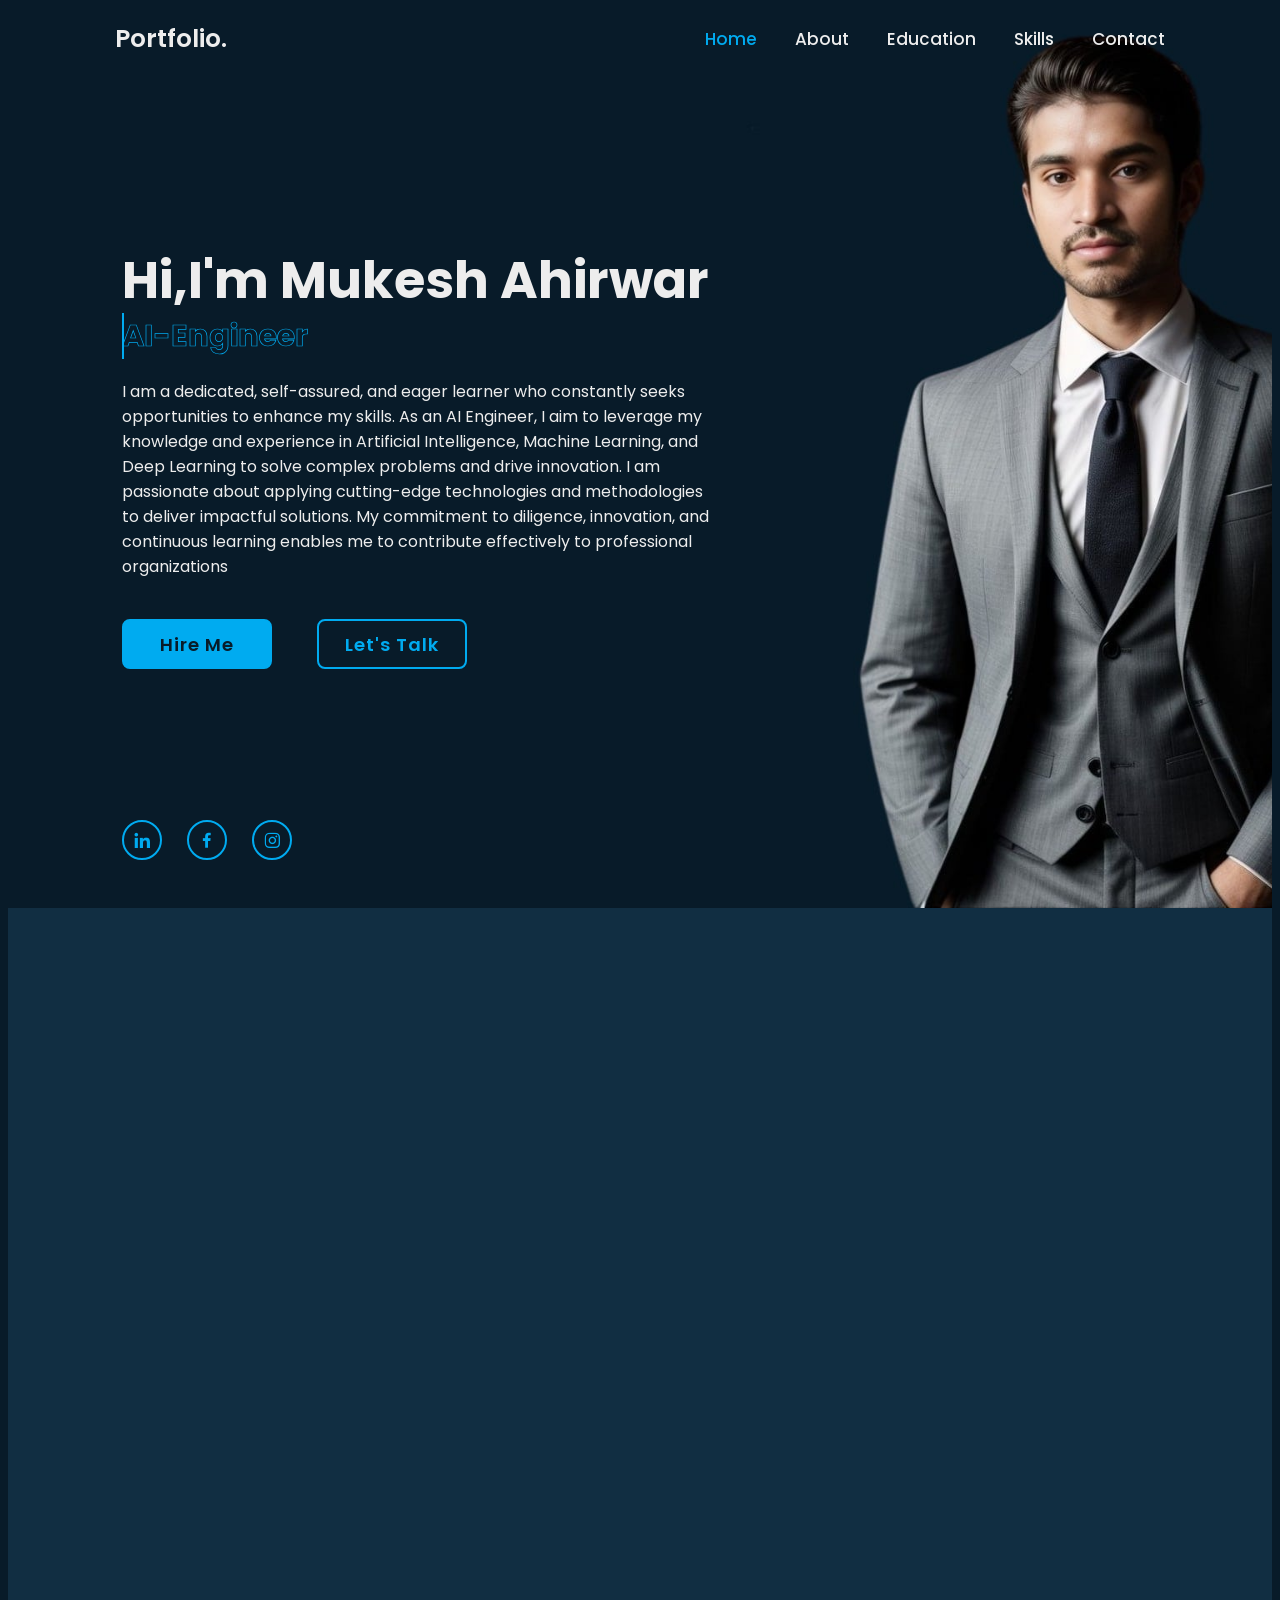
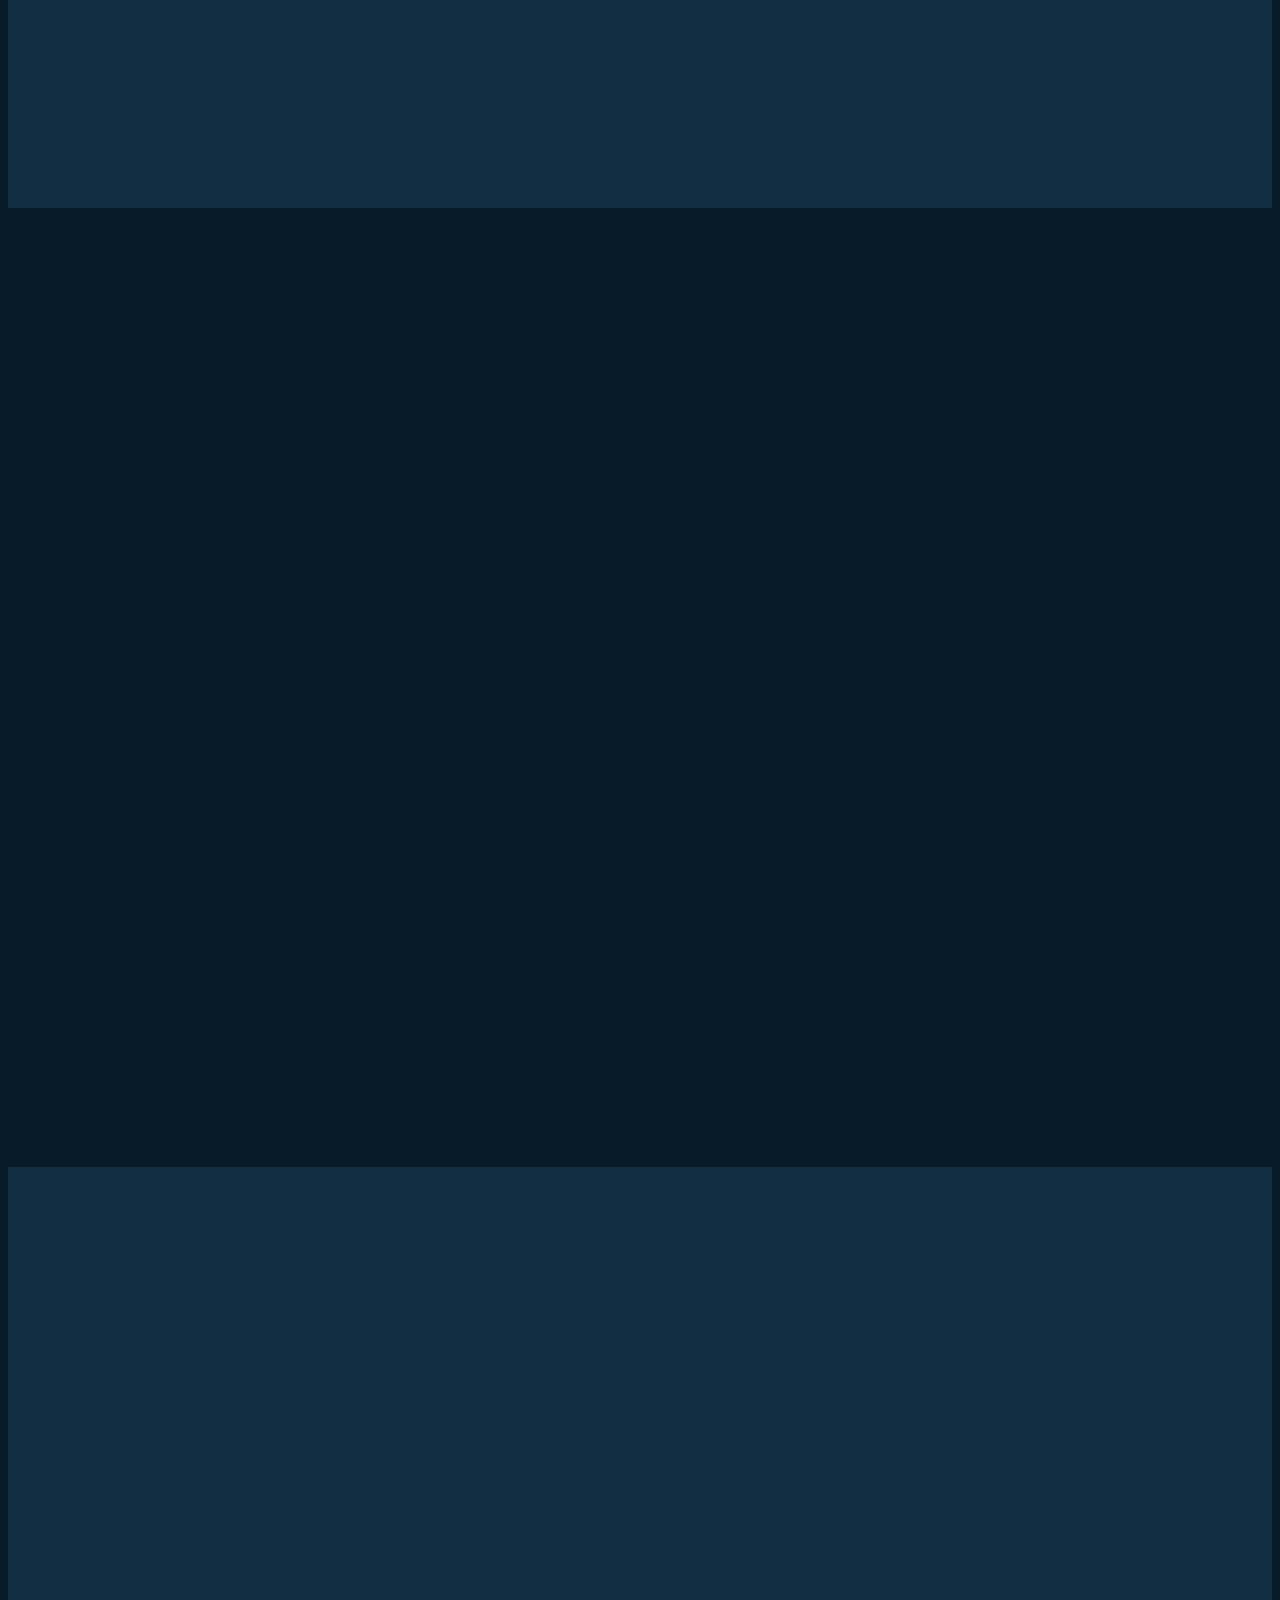
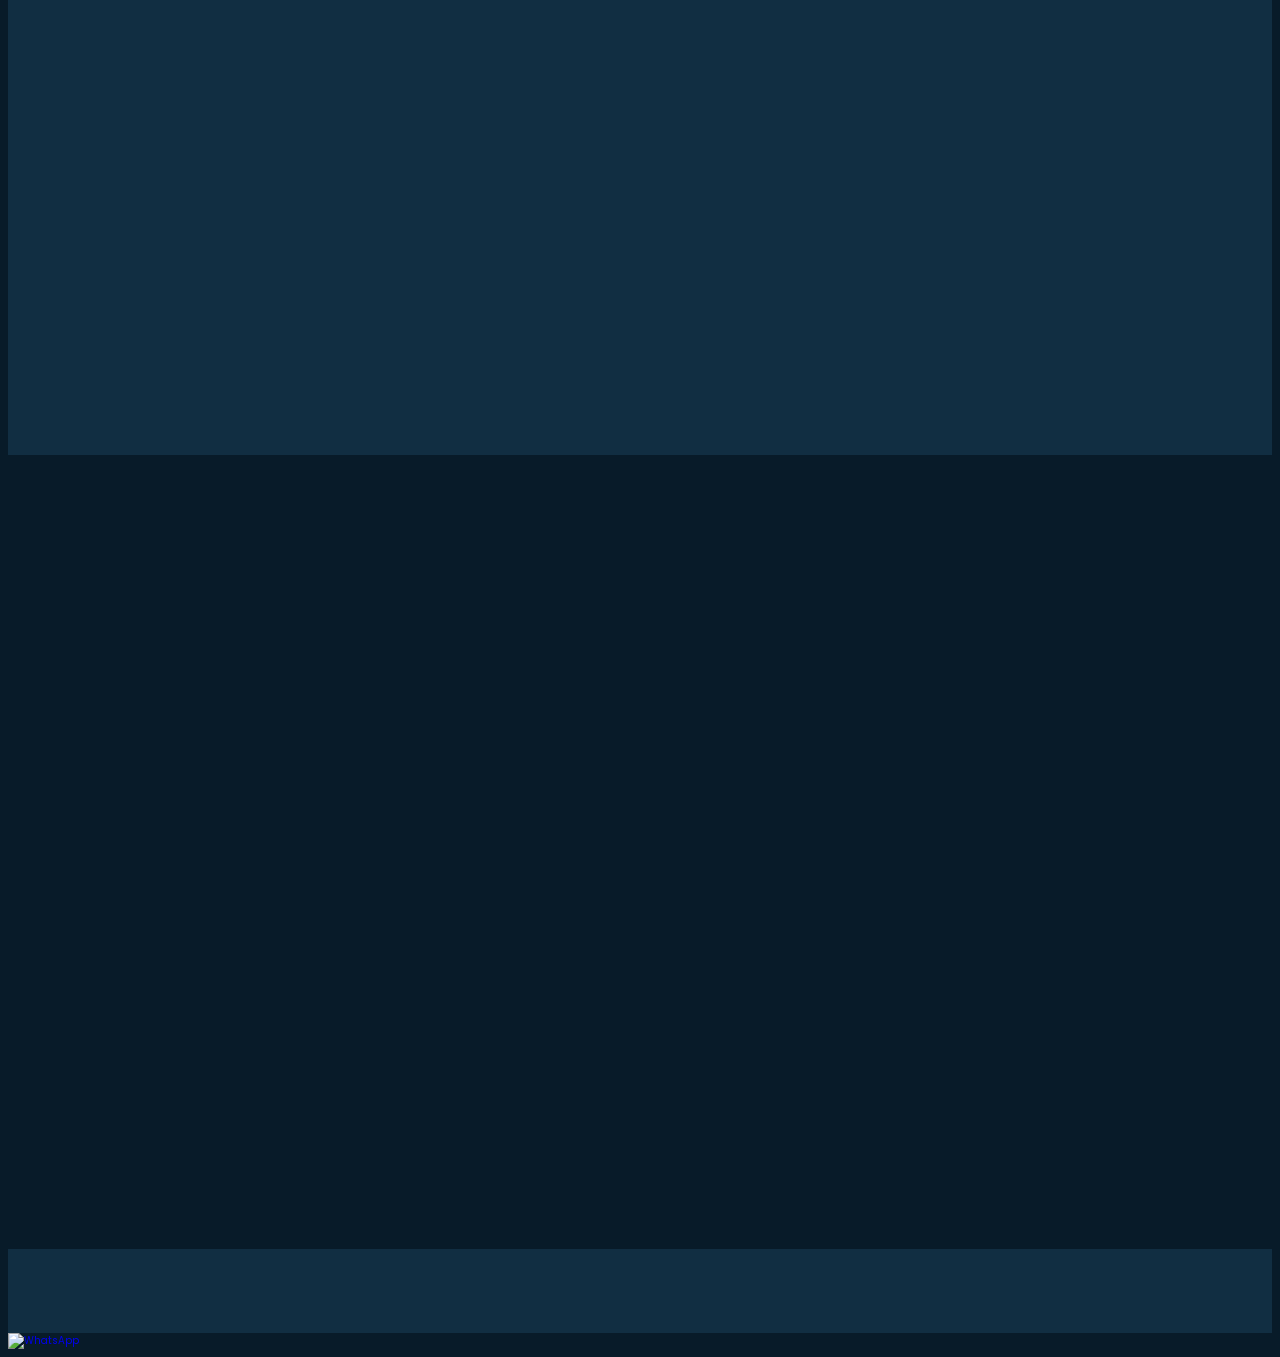
==== index.html @ 98391bfe "Fix HTML structure and remove duplicates" ====
<!DOCTYPE html>
<html lang="en">

<head>
    <meta charset="UTF-8">
    <meta http-equiv="X-UA-Compatible" content="IE=edge">
    <meta name="viewport" content="width=device-width, initial-scale=1.0">
    <title>Mukesh Personal Potfolio</title>

    <link rel="apple-touch-icon" sizes="180x180" href="/apple-touch-icon.png">
<link rel="icon" type="image/png" sizes="32x32" href="/favicon-32x32.png">
<link rel="icon" type="image/png" sizes="16x16" href="/favicon-16x16.png">
<link rel="manifest" href="/site.webmanifest">

    <link rel="stylesheet" href="style.css">

    <!-- box icons -->
    <link href='https://unpkg.com/boxicons@2.1.4/css/boxicons.min.css' rel='stylesheet'>
<style>
#querySafe-widget iframe {
    color-scheme: light;
}
</style>

</head>

<body>

    <!-- header design -->
    <header class="header">
        <a href="#" class="logo">Portfolio.<span class="animate" style="--i:1;"></span></a>

        <div class="bx bx-menu" id="menu-icon"><span class="animate" style="--i:2;"></span></div>

        <nav class="navbar">
            <a href="#home" class="active">Home</a>
            <a href="#about">About</a>
            <a href="#education">Education</a>
            <a href="#skills">Skills</a>
            <a href="#contact">Contact</a>

            <span class="active-nav"></span>
            <span class="animate" style="--i:2;"></span>
        </nav>
    </header>

    <!-- home section design -->
    <section class="home show-animate" id="home">
        <div class="home-content">
            <h1>Hi,I'm <span>Mukesh Ahirwar</span><span class="animate" style="--i:2;"></span></h1>
            <div class="text-animate">
                <h3>AI-Engineer</h3>
                <span class="animate" style="--i:3;"></span>
            </div>
            <p>I am a dedicated, self-assured, and eager learner who constantly seeks opportunities to enhance my skills.
                As an AI Engineer, I aim to leverage my knowledge and experience in Artificial Intelligence, Machine Learning,
                and Deep Learning to solve complex problems and drive innovation.
                I am passionate about applying cutting-edge technologies and methodologies to deliver impactful solutions.
                My commitment to diligence, innovation, and continuous learning enables me to contribute effectively to professional organizations
                <span class="animate" style="--i:4;"></span>
            </p>
            <span class="animate" style="--i:4;"></span>
        </p>

        <div class="btn-box">
            <a href="https://drive.google.com/file/d/1CxdBV1x_i-TZCLgqi7elyW1kqfB7tYjE/view?usp=sharing" class="btn">Hire Me</a>
            <a href="mailto:mukeshahirwar9644@gmail.com" class="btn">Let's Talk</a>
            <span class="animate" style="--i:5;"></span>
        </div>
    </div>

    <div class="home-sci">
        <a href="https://www.linkedin.com/in/mukeshahirwar9644/"><i class='bx bxl-linkedin'></i></a>
        <a href="https://www.facebook.com/mukesh.ahirwar.560272/"><i class='bx bxl-facebook'></i></a>
        <a href="https://www.instagram.com/mukeshahirwar__/"><i class='bx bxl-instagram'></i></a>
        <!--<a href="https://github.com/mukeshahirwar9644"><i class='bx bxl-github'></i></a>-->
        <span class="animate" style="--i:6;"></span>
    </div>

    <div class="home-imgHover"></div>
    <span class="animate home-img" style="--i:7;"></span>
</section>

<!-- about section design -->
<section class="about" id="about">
    <h2 class="heading">About <span>Me</span><span class="animate scroll" style="--i:1;"></span></h2>

    <div class="about-img">
        <img src="images/about.jpg" alt="">
        <span class="circle-spin"></span>
        <span class="animate scroll" style="--i:2;"></span>
    </div>

        <div class="about-content">
            <h3>Hi there! Glad to see you here.<span class="animate scroll" style="--i:3;"></span></h3>
            <p>"Hi, I’m Mukesh Ahirwar, a final-year Computer Science student specializing in Artificial Intelligence and Machine Learning
                at IIIT Nagpur. I’m passionate about building intelligent systems, solving real-world problems with data-driven approaches
                and exploring cutting-edge technologies in AI and software development. Over the years,I’ve worked on projects ranging from
                predictive modeling and recommendation systems to full-stack web applications. When I’m not coding, I enjoy exploring new 
                techtrends and sharing knowledge with peers. My goal is to create impactful solutions that combine innovation, efficiency, and user experience."
                <span class="animate scroll" style="--i:4;"></span>
            </p>

            <div class="btn-box btns">
                <a href="#contact" class="btn">Contact Me</a>
                <span class="animate scroll" style="--i:5;"></span>
            </div>
        </div>
    </section>

    <!-- education section design -->
    <section class="education" id="education">
        <h2 class="heading">My <span>Journey</span><span class="animate scroll" style="--i:1;"></span></h2>

        <div class="education-row">
            <div class="education-column">
                <h3 class="title">Education<span class="animate scroll" style="--i:2;"></span></h3>

                <div class="education-box">
                    <div class="education-content">
                        <div class="content">
                            <div class="year"><i class='bx bxs-calendar'></i> 2018 - 2020</div>
                            <h3>State Board - MPBSE & MPSOS</h3>
                            <p>I completed my State Board education at Jagatguru Shankaracharya
                               Swami Swaroopanand School, Shrinagar, in 2018, and pursued my
                               12th at the School of Excellence, Jabalpur.</p>
                        </div>
                    </div>

                    <div class="education-content">
                        <div class="content">
                            <div class="year"><i class='bx bxs-calendar'></i> 2020 - 2022</div>
                            <h3>Diploma - GNCSGIJ</h3>
                            <p>I Enrolled a Diploma in ME at Global Nature Care Sanghatan Group
                                 of Institute, Jabalpur, from 2020 to 2022, gaining valuable
                                 technical knowledge and skills.</p>
                        </div>
                    </div>

                    <div class="education-content">
                        <div class="content">
                            <div class="year"><i class='bx bxs-calendar'></i> 2022 - 2026</div>
                            <h3>Bchaler Degree - IIITN</h3>
                            <p>I am enrolled in the Computer Science specialization in
                               AI and ML at IIIT Nagpur, gaining a strong foundation
                               in AI, ML, and real-world applications.</p>
                        </div>
                    </div>

                    <span class="animate scroll" style="--i:3;"></span>
                </div>
            </div>

            <div class="education-column">
                <h3 class="title">Experience<span class="animate scroll" style="--i:5;"></span></h3>

                <div class="education-box">
                    <div class="education-content">
                        <div class="content">
                            <div class="year"><i class='bx bxs-calendar'></i> 2021 - 2022</div>
                            <h3>Amenus Trading Pvt.Ltd - Company</h3>
                            <p>I have past experience at Amenus Trading Private Limited as
                               a Bidding Manager, where I managed bids, analyzed trends,
                               prepared proposals, and honed communication and negotiation skills.</p>
                        </div>
                    </div>

                    <div class="education-content">
                        <div class="content">
                            <div class="year"><i class='bx bxs-calendar'></i> 2022 - 2024</div>
                            <h3> AI Tools -</h3>
                            <p>  I am currently learning AI tools like TensorFlow, PyTorch,
                                 Keras, and Scikit-learn to build machine learning models,
                                 analyze data, and deepen my AI knowledge..</p>
                        </div>
                    </div>

                    <div class="education-content">
                        <div class="content">
                            <div class="year"><i class='bx bxs-calendar'></i> 2022 - continue</div>
                            <h3>Problem Solving -</h3>
                            <p>  I am learning Data Structures and Algorithms (DSA) with
                                 problem-solving, strengthening my understanding of key
                                 concepts and improving my coding and algorithmic problem-solving skills..</p>
                        </div>
                    </div>

                    <span class="animate scroll" style="--i:6;"></span>
                </div>
            </div>
        </div>
    </section>

    <!-- skills section design -->
    <section class="skills" id="skills">
        <h2 class="heading">My <span>Skills</span><span class="animate scroll" style="--i:1;"></span></h2>

        <div class="skills-row">
            <div class="skills-column">
                <h3 class="title">Coding Skills<span class="animate scroll" style="--i:2;"></span></h3>

                <div class="skills-box">
                    <div class="skills-content">
                        <div class="progress">
                            <h3>C <span>65%</span></h3>
                            <div class="bar"><span></span></div>
                        </div>

                        <div class="progress">
                            <h3>C++ <span>90%</span></h3>
                            <div class="bar"><span></span></div>
                        </div>

                        <div class="progress">
                            <h3>HTML <span>90%</span></h3>
                            <div class="bar"><span></span></div>
                        </div>

                        <div class="progress">
                            <h3>CSS <span>80%</span></h3>
                            <div class="bar"><span></span></div>
                        </div>

                        <div class="progress">
                            <h3>JavaScript <span>65%</span></h3>
                            <div class="bar"><span></span></div>
                        </div>

                        <div class="progress">
                            <h3>Python <span>75%</span></h3>
                            <div class="bar"><span></span></div>
                        </div>
                    </div>

                    <span class="animate scroll" style="--i:3;"></span>
                </div>
            </div>

            <div class="skills-column">
                <h3 class="title">Professional Skills<span class="animate scroll" style="--i:5;"></span></h3>

                <div class="skills-box">
                    <div class="skills-content">
                        <div class="progress">
                            <h3>Autocad Design <span>95%</span></h3>
                            <div class="bar"><span></span></div>
                        </div>

                        <div class="progress">
                            <h3>Product Management <span>67%</span></h3>
                            <div class="bar"><span></span></div>
                        </div>

                        <div class="progress">
                            <h3>Problem Solving <span>85%</span></h3>
                            <div class="bar"><span></span></div>
                        </div>

                        <div class="progress">
                            <h3>Microsoft PowerBI <span>85%</span></h3>
                            <div class="bar"><span></span></div>
                        </div>

                        <div class="progress">
                            <h3>Webots <span>85%</span></h3>
                            <div class="bar"><span></span></div>
                        </div>

                        <div class="progress">
                            <h3>Communication skill <span>60%</span></h3>
                            <div class="bar"><span></span></div>
                        </div>
                    </div>

                    <span class="animate scroll" style="--i:6;"></span>
                </div>
            </div>
        </div>
    </section>

    <!-- contact section design -->
    <section class="contact" id="contact">
        <h2 class="heading">Contact <span>Me</span><span class="animate scroll" style="--i:1;"></span></h2>

        <form action="#">
            <div class="input-box">
                <div class="input-field">
                    <input type="text" placeholder="Full Name" required>
                    <span class="focus"></span>
                </div>
                <div class="input-field">
                    <input type="text" placeholder="Email" required>
                    <span class="focus"></span>
                </div>

                <span class="animate scroll" style="--i:3;"></span>
            </div>
            <div class="input-box">
                <div class="input-field">
                    <input type="number" placeholder="Mobile Number" required>
                    <span class="focus"></span>
                </div>
                <div class="input-field">
                    <input type="text" placeholder="Email Subject" required>
                    <span class="focus"></span>
                </div>

                <span class="animate scroll" style="--i:5;"></span>
            </div>

            <div class="textarea-field">
                <textarea name="" id="" cols="30" rows="10" placeholder="Your Message" required></textarea>
                <span class="focus"></span>

                <span class="animate scroll" style="--i:7;"></span>
            </div>

            <div class="btn-box btns">
                <button type="submit" onclick="sendMail()" class="btn">Submit</button>

                <span class="animate scroll" style="--i:9;"></span>
            </div>
        </form>
    </section>

    <!-- footer design -->
    <footer class="footer">
        <div class="footer-text">
            <p>Copyright &copy; 2025 | Designed and
                Maintenance by Mukesh Ahirwar | All
                Rights Reserved</p>

            <span class="animate scroll" style="--i:1;"></span>
        </div>

        <div class="footer-iconTop">
            <a href="#"><i class='bx bx-up-arrow-alt'></i></a>

            <span class="animate scroll" style="--i:3;"></span>
        </div>
    </footer>


    <script src="script.js"></script>

<a href="https://wa.me/916265235345" target="_blank" class="whatsapp-float">
  <img src="https://img.icons8.com/color/48/000000/whatsapp.png" alt="WhatsApp">
</a>
</body>


</html>
---- style.css ----
@import url('https://fonts.googleapis.com/css2?family=Poppins:wght@300;400;500;600;800;900&display=swap');

body * {
    margin: 0;
    padding: 0;
    box-sizing: border-box;
    text-decoration: none;
    border: none;
    outline: none;
    scroll-behavior: smooth;
    font-family: 'Poppins', sans-serif;
}

:root {
    --bg-color: #081b29;
    --second-bg-color: #112e42;
    --text-color: #ededed;
    --main-color: #00abf0;
}

html {
    font-size: 62.5%;
    overflow-x: hidden;
}

body {
    background: var(--bg-color);
    color: var(--text-color);
}

.header {
    position: fixed;
    top: 0;
    left: 0;
    width: 100%;
    padding: 2rem 9%;
    background: transparent;
    display: flex;
    justify-content: space-between;
    align-items: center;
    z-index: 100;
    transition: .3s;
}

.header.sticky {
    background: var(--bg-color);
}

.logo {
    position: relative;
    font-size: 2.5rem;
    color: var(--text-color);
    font-weight: 600;
}

.navbar {
    position: relative;
}

.navbar a {
    font-size: 1.7rem;
    color: var(--text-color);
    font-weight: 500;
    margin-left: 3.5rem;
    transition: .3s;
}

.navbar a:hover,
.navbar a.active {
    color: var(--main-color);
}

#menu-icon {
    position: relative;
    font-size: 3.6rem;
    color: var(--text-color);
    cursor: pointer;
    display: none;
}

section {
    min-height: 100vh;
    padding: 10rem 9% 2rem;
}

.home {
    display: flex;
    align-items: center;
    padding: 0 9%;
    background: url('/images/home.jpg') no-repeat;
    background-size: cover;
    background-position: center;
}

.home-content {
    max-width: 60rem;
    z-index: 99;
}

.home-content h1 {
    position: relative;
    display: inline-block;
    font-size: 5.12rem; /* change here */
    font-weight: 700;
    line-height: 1.3;
}

.home-content h1 span {
    color: var(--text-color);
}

.home-content .text-animate {
    position: relative;
    width: fit-content;
}

.home-content .text-animate h3 {
    /* change here */
    font-size: 3.05rem;
    font-weight: 700;
    color: transparent;
    -webkit-text-stroke: .7px var(--main-color);
    background-image: linear-gradient(var(--main-color), var(--main-color));
    background-repeat: no-repeat;
    -webkit-background-clip: text;
    background-position: -33rem 0;
}

.home.show-animate .home-content .text-animate h3 {
    animation: homeBgText 6s linear infinite;
    animation-delay: 2s;
}

.home-content .text-animate h3::before {
    content: '';
    position: absolute;
    top: 0;
    left: 0;
    width: 0;
    height: 100%;
    border-right: 2px solid var(--main-color);
    
}

.home.show-animate .home-content .text-animate h3::before {
    animation: homeCursorText 6s linear infinite;
    animation-delay: 2s;
}

.home-content p {
    position: relative;
    font-size: 1.6rem;
    margin: 2rem 0 4rem;
}

.btn-box {
    position: relative;
    display: flex;
    justify-content: space-between;
    width: 34.5rem;
    height: 5rem;
}

.btn-box .btn {
    position: relative;
    display: inline-flex;
    justify-content: center;
    align-items: center;
    width: 15rem;
    height: 100%;
    background: var(--main-color);
    border: .2rem solid var(--main-color);
    border-radius: .8rem;
    font-size: 1.8rem;
    font-weight: 600;
    letter-spacing: .1rem;
    color: var(--bg-color);
    z-index: 1;
    overflow: hidden;
    transition: .5s;
}

.btn-box .btn:hover {
    color: var(--main-color);
}

.btn-box .btn:nth-child(2) {
    background: transparent;
    color: var(--main-color);
}

.btn-box .btn:nth-child(2):hover {
    color: var(--bg-color);
}

.btn-box .btn:nth-child(2)::before {
    background: var(--main-color);
}

.btn-box .btn::before {
    content: '';
    position: absolute;
    top: 0;
    left: 0;
    width: 0;
    height: 100%;
    background: var(--bg-color);
    z-index: -1;
    transition: .5s;
}

.btn-box .btn:hover::before {
    width: 100%;
}

.home-sci {
    position: absolute;
    bottom: 4rem;
    width: 170px;
    display: flex;
    justify-content: space-between;
}

.home-sci a {
    position: relative;
    display: inline-flex;
    justify-content: center;
    align-items: center;
    width: 40px;
    height: 40px;
    background: transparent;
    border: .2rem solid var(--main-color);
    border-radius: 50%;
    font-size: 20px;
    color: var(--main-color);
    z-index: 1;
    overflow: hidden;
    transition: .5s;
}

.home-sci a:hover {
    color: var(--bg-color);
}

.home-sci a::before {
    content: '';
    position: absolute;
    top: 0;
    left: 0;
    width: 0;
    height: 100%;
    background: var(--main-color);
    z-index: -1;
    transition: .5s;
}

.home-sci a:hover::before {
    width: 100%;
}

.home-imgHover {
    position: absolute;
    top: 0;
    right: 0;
    width: 45%;
    height: 100%;
    background: transparent;
    transition: 3s;
}

.home-imgHover:hover {
    background: var(--bg-color);
    opacity: .8;
}

.about {
    display: flex;
    justify-content: center;
    align-items: center;
    flex-direction: column;
    gap: 2rem;
    background: var(--second-bg-color);
    padding-bottom: 6rem;
}

.heading {
    position: relative;
    font-size: 5rem;
    margin-bottom: 3rem;
    text-align: center;
}

span {
    color: var(--main-color);
}

.about-img {
    position: relative;
    width: 25rem;
    height: 25rem;
    border-radius: 50%;
    display: flex;
    justify-content: center;
    align-items: center;
}

.about-img img {
    width: 90%;
    border-radius: 50%;
    border: .2rem solid var(--main-color);
}

.about-img .circle-spin {
    position: absolute;
    top: 50%;
    left: 50%;
    transform: translate(-50%, -50%) rotate(0);
    width: 100%;
    height: 100%;
    border-radius: 50%;
    border-top: .2rem solid var(--second-bg-color);
    border-bottom: .2rem solid var(--second-bg-color);
    border-left: .2rem solid var(--main-color);
    border-right: .2rem solid var(--main-color);
    animation: aboutSpinner 8s linear infinite;
}

.about-content {
    text-align: center;
}

.about-content h3 {
    position: relative;
    display: inline-block;
    font-size: 2.6rem;
}

.about-content p {
    position: relative;
    font-size: 1.6rem;
    margin: 2rem 0 3rem;
}

.btn-box.btns {
    display: inline-block;
    width: 15rem;
}

.btn-box.btns a::before {
    background: var(--second-bg-color);
}

.education {
    display: flex;
    justify-content: center;
    align-items: center;
    flex-direction: column;
    min-height: auto;
    padding-bottom: 5rem;
}

.education .education-row {
    display: flex;
    flex-wrap: wrap;
    gap: 5rem;
}

.education-row .education-column {
    flex: 1 1 40rem;
}

.education-column .title {
    position: relative;
    display: inline-block;
    font-size: 2.5rem;
    margin: 0 0 1.5rem 2rem;
}

.education-column .education-box {
    position: relative;
    border-left: .2rem solid var(--main-color);
}

.education-box .education-content {
    position: relative;
    padding-left: 2rem;
}

.education-box .education-content::before {
    content: '';
    position: absolute;
    top: 0;
    left: -1.1rem;
    width: 2rem;
    height: 2rem;
    background: var(--main-color);
    border-radius: 50%;
}

.education-content .content {
    position: relative;
    padding: 1.5rem;
    border: .2rem solid var(--main-color);
    border-radius: .6rem;
    margin-bottom: 2rem;
    overflow: hidden;
}

.education-content .content::before {
    content: '';
    position: absolute;
    top: 0;
    left: 0;
    width: 0;
    height: 100%;
    background: var(--second-bg-color);
    z-index: -1;
    transition: .5s;
}

.education-content .content:hover::before {
    width: 100%;
}

.education-content .content .year {
    font-size: 1.5rem;
    color: var(--main-color);
    padding-bottom: .5rem;
}

.education-content .content .year i {
    padding-right: .5rem;
}

.education-content .content h3 {
    font-size: 2rem;
}

.education-content .content p {
    font-size: 1.6rem;
    padding-top: .5rem;
}

.skills {
    min-height: auto;
    padding-bottom: 7rem;
    background: var(--second-bg-color);
}

.skills h2 {
    display: inline-block;
    left: 50%;
    transform: translateX(-50%);
}

.skills .skills-row {
    display: flex;
    flex-wrap: wrap;
    gap: 5rem;
}

.skills-row .skills-column {
    flex: 1 1 40rem;
}

.skills-column .title {
    position: relative;
    display: inline-block;
    font-size: 2.5rem;
    margin: 0 0 1.5rem;
}

.skills-column .skills-box {
    position: relative;
}

.skills-box .skills-content {
    position: relative;
    border: .2rem solid var(--main-color);
    border-radius: .6rem;
    padding: .5rem 1.5rem;
    z-index: 1;
    overflow: hidden;
}

.skills-box .skills-content::before {
    content: '';
    position: absolute;
    top: 0;
    left: 0;
    width: 0;
    height: 100%;
    background: var(--bg-color);
    z-index: -1;
    transition: .5s;
}

.skills-box .skills-content:hover::before {
    width: 100%;
}

.skills-content .progress {
    padding: 1rem 0;
}

.skills-content .progress h3 {
    font-size: 1.7rem;
    display: flex;
    justify-content: space-between;
}

.skills-content .progress h3 span {
    color: var(--text-color);
}

.skills-content .progress .bar {
    height: 2.5rem;
    border-radius: .6rem;
    border: .2rem solid var(--main-color);
    padding: .5rem;
    margin: 1rem 0;
}

.skills-content .progress .bar span {
    display: block;
    height: 100%;
    border-radius: .3rem;
    background: var(--main-color);
}

.skills-column:nth-child(1) .skills-content .progress:nth-child(1) .bar span {
    width: 90%;
}

.skills-column:nth-child(1) .skills-content .progress:nth-child(2) .bar span {
    width: 80%;
}

.skills-column:nth-child(1) .skills-content .progress:nth-child(3) .bar span {
    width: 65%;
}

.skills-column:nth-child(1) .skills-content .progress:nth-child(4) .bar span {
    width: 75%;
}

.skills-column:nth-child(2) .skills-content .progress:nth-child(1) .bar span {
    width: 95%;
}

.skills-column:nth-child(2) .skills-content .progress:nth-child(2) .bar span {
    width: 67%;
}

.skills-column:nth-child(2) .skills-content .progress:nth-child(3) .bar span {
    width: 85%;
}

.skills-column:nth-child(2) .skills-content .progress:nth-child(4) .bar span {
    width: 60%;
}

.contact {
    min-height: auto;
    padding-bottom: 7rem;
}

.contact h2 {
    display: inline-block;
    left: 50%;
    transform: translateX(-50%);
}

.contact form {
    max-width: 70rem;
    margin: 0 auto;
    text-align: center;
}

.contact form .input-box {
    position: relative;
    display: flex;
    justify-content: space-between;
    flex-wrap: wrap;
}

.contact form .input-box .input-field {
    position: relative;
    width: 49%;
    margin: .8rem 0;
}

.contact form .input-box .input-field input,
.contact form .textarea-field textarea {
    width: 100%;
    height: 100%;
    padding: 1.5rem;
    font-size: 1.6rem;
    color: var(--text-color);
    background: transparent;
    border-radius: .6rem;
    border: .2rem solid var(--main-color);
}

.contact form .input-box .input-field input::placeholder,
.contact form .textarea-field textarea::placeholder {
    color: var(--text-color);
}

.contact form .focus {
    position: absolute;
    top: 0;
    left: 0;
    width: 0;
    height: 100%;
    background: var(--second-bg-color);
    border-radius: .6rem;
    z-index: -1;
    transition: .5s;
}

.contact form .input-box .input-field input:focus~.focus,
.contact form .input-box .input-field input:valid~.focus,
.contact form .textarea-field textarea:focus~.focus,
.contact form .textarea-field textarea:valid~.focus {
    width: 100%;
}

.contact form .textarea-field {
    position: relative;
    margin: .8rem 0 2.7rem;
    display: flex;
}

.contact form .textarea-field textarea {
    resize: none;
}

.contact form .btn-box.btns .btn {
    cursor: pointer;
}

.footer {
    display: flex;
    justify-content: space-between;
    align-items: center;
    flex-wrap: wrap;
    padding: 2rem 9%;
    background: var(--second-bg-color);
}

.footer-text,
.footer-iconTop {
    position: relative;
}

.footer-text p {
    font-size: 1.6rem;
}

.footer-iconTop a {
    position: relative;
    display: inline-flex;
    justify-content: center;
    align-items: center;
    padding: .8rem;
    background: var(--main-color);
    border: .2rem solid var(--main-color);
    border-radius: .6rem;
    z-index: 1;
    overflow: hidden;
}

.footer-iconTop a::before {
    content: '';
    position: absolute;
    top: 0;
    left: 0;
    width: 0;
    height: 100%;
    background: var(--second-bg-color);
    z-index: -1;
    transition: .5s;
}

.footer-iconTop a:hover::before {
    width: 100%;
}

.footer-iconTop a i {
    font-size: 2.4rem;
    color: var(--bg-color);
    transition: .5s;
}

.footer-iconTop a:hover i {
    color: var(--main-color);
}

/* ANIMATION RELOAD AND SCROLL */
.animate {
    position: absolute;
    top: 0;
    right: 0;
    width: 100%;
    height: 100%;
    background: var(--bg-color);
    z-index: 98;
}

.animate.home-img {
    width: 50%;
}

.logo .animate,
.navbar .animate,
#menu-icon .animate,
.home.show-animate .animate {
    animation: showRight 1s ease forwards;
    animation-delay: calc(.3s * var(--i));
}

.animate.scroll {
    transition: 1s ease;
    transition-delay: calc(.3s / var(--i));
    animation: none;
}

section:nth-child(odd) .animate.scroll,
.footer .animate.scroll {
    background: var(--second-bg-color);
}

.education .education-box .animate.scroll {
    width: 105%;
}

.about.show-animate .animate.scroll,
.education.show-animate .animate.scroll,
.skills.show-animate .animate.scroll,
.contact.show-animate .animate.scroll,
.footer.show-animate .animate.scroll {
    transition-delay: calc(.3s * var(--i));
    width: 0;
}

::-moz-selection { /* Code for Firefox */
    color: var(--second-bg-color);
    background: var(--main-color);
  }
  
::selection {
    color: var(--second-bg-color);
    background: var(--main-color);
  }


/* BREAKPOINTS */
@media (max-width: 1200px) {
    html {
        font-size: 55%;
    }
}

@media (max-width: 991px) {
    .header {
        padding: 2rem 4%;
    }

    section {
        padding: 10rem 4% 2rem;
    }

    .home {
        padding: 0 4%;
    }

    .footer {
        padding: 2rem 4%;
    }
}

@media (max-width: 850px) {
    .animate.home-img {
        width: 55%;
    }
}

@media (max-width: 768px) {
    .header {
        background: var(--bg-color);
    }

    #menu-icon {
        display: block;
    }

    .navbar {
        position: absolute;
        top: 100%;
        left: -100%;
        width: 100%;
        padding: 1rem 4%;
        background: var(--main-color);
        box-shadow: 0 .5rem 1rem rgba(0, 0, 0, .2);
        z-index: 1;
        transition: .25s ease;
        transition-delay: .25s;
    }

    .navbar.active {
        left: 0;
        transition-delay: 0s;
    }

    .navbar .active-nav {
        position: absolute;
        top: 0;
        left: -100%;
        width: 100%;
        height: 100%;
        background: var(--bg-color);
        border-top: .1rem solid rgba(0, 0, 0, .2);
        z-index: -1;
        transition: .25s ease;
        transition-delay: 0s;
    }

    .navbar.active .active-nav {
        left: 0;
        transition-delay: .25s;
    }

    .navbar a {
        display: block;
        font-size: 2rem;
        margin: 3rem 0;
        transform: translateX(-20rem);
        transition: .25s ease;
        transition-delay: 0s;
    }

    .navbar.active a {
        transform: translateX(0);
        transition-delay: .25s;
    }

    .home-imgHover {
        pointer-events: none;
        background: var(--bg-color);
        opacity: .6;
    }
}

@media (max-width: 520px) {
    html {
        font-size: 50%;
    }

    .home-content h1 {
        display: flex;
        flex-direction: column;
    }

    .home-sci {
        width: 160px;
    }

    .home-sci a {
        width: 38px;
        height: 38px;
    }
}

@media (max-width: 462px) {
    .home-content h1 {
        font-size: 5.2rem;
    }

    .education {
        padding: 10rem 4% 5rem 5%;
    }

    .contact form .input-box .input-field {
        width: 100%;
    }

    .footer {
        flex-direction: column-reverse;
    }

    .footer p {
        margin-top: 2rem;
        text-align: center;
    }
}

@media (max-width: 371px) {
    .home {
        justify-content: center;
    }

    .home-content {
        display: flex;
        align-items: center;
        flex-direction: column;
        text-align: center;
    }

    .home-content h1 {
        font-size: 5rem;
    }
}


/* KEYFRAMES ANIMATION */
@keyframes homeBgText {

    0%,
    10%,
    100% {
        background-position: -33rem 0;
    }

    65%,
    85% {
        background-position: 0 0;
    }
}

@keyframes homeCursorText {

    0%,
    10%,
    100% {
        width: 0;
    }

    65%,
    78%,
    85% {
        width: 100%;
        opacity: 1;
    }

    75%,
    81% {
        opacity: 0;
    }
}

@keyframes aboutSpinner {
    100% {
        transform: translate(-50%, -50%) rotate(360deg);
    }
}

@keyframes showRight {
    100% {
        width: 0;
    }
}
/* ===== QuerySafe Chatbot Fix ===== */

#querySafe-widget,
#querySafe-widget * {
    font-family: Arial, sans-serif !important;
    color: #000000 !important;
}

/* chatbot message bubble text */
#querySafe-widget .message,
#querySafe-widget .bot-message,
#querySafe-widget .user-message {
    color: #000000 !important;
}
#querySafe-widget {
    all: unset;
}
/* WhatsApp Floating Button - FIXED */
a.wa-btn {
  position: fixed !important;
  bottom: 20px !important;
  right: 20px !important;   /* 👉 RIGHT corner fix */
  left: auto !important;    /* 👉 LEFT remove */
  width: 60px !important;
  height: 60px !important;
  z-index: 9999 !important;
}

a.wa-btn img {
  width: 100% !important;
  height: 100% !important;
  border-radius: 50% !important;
  display: block;
}
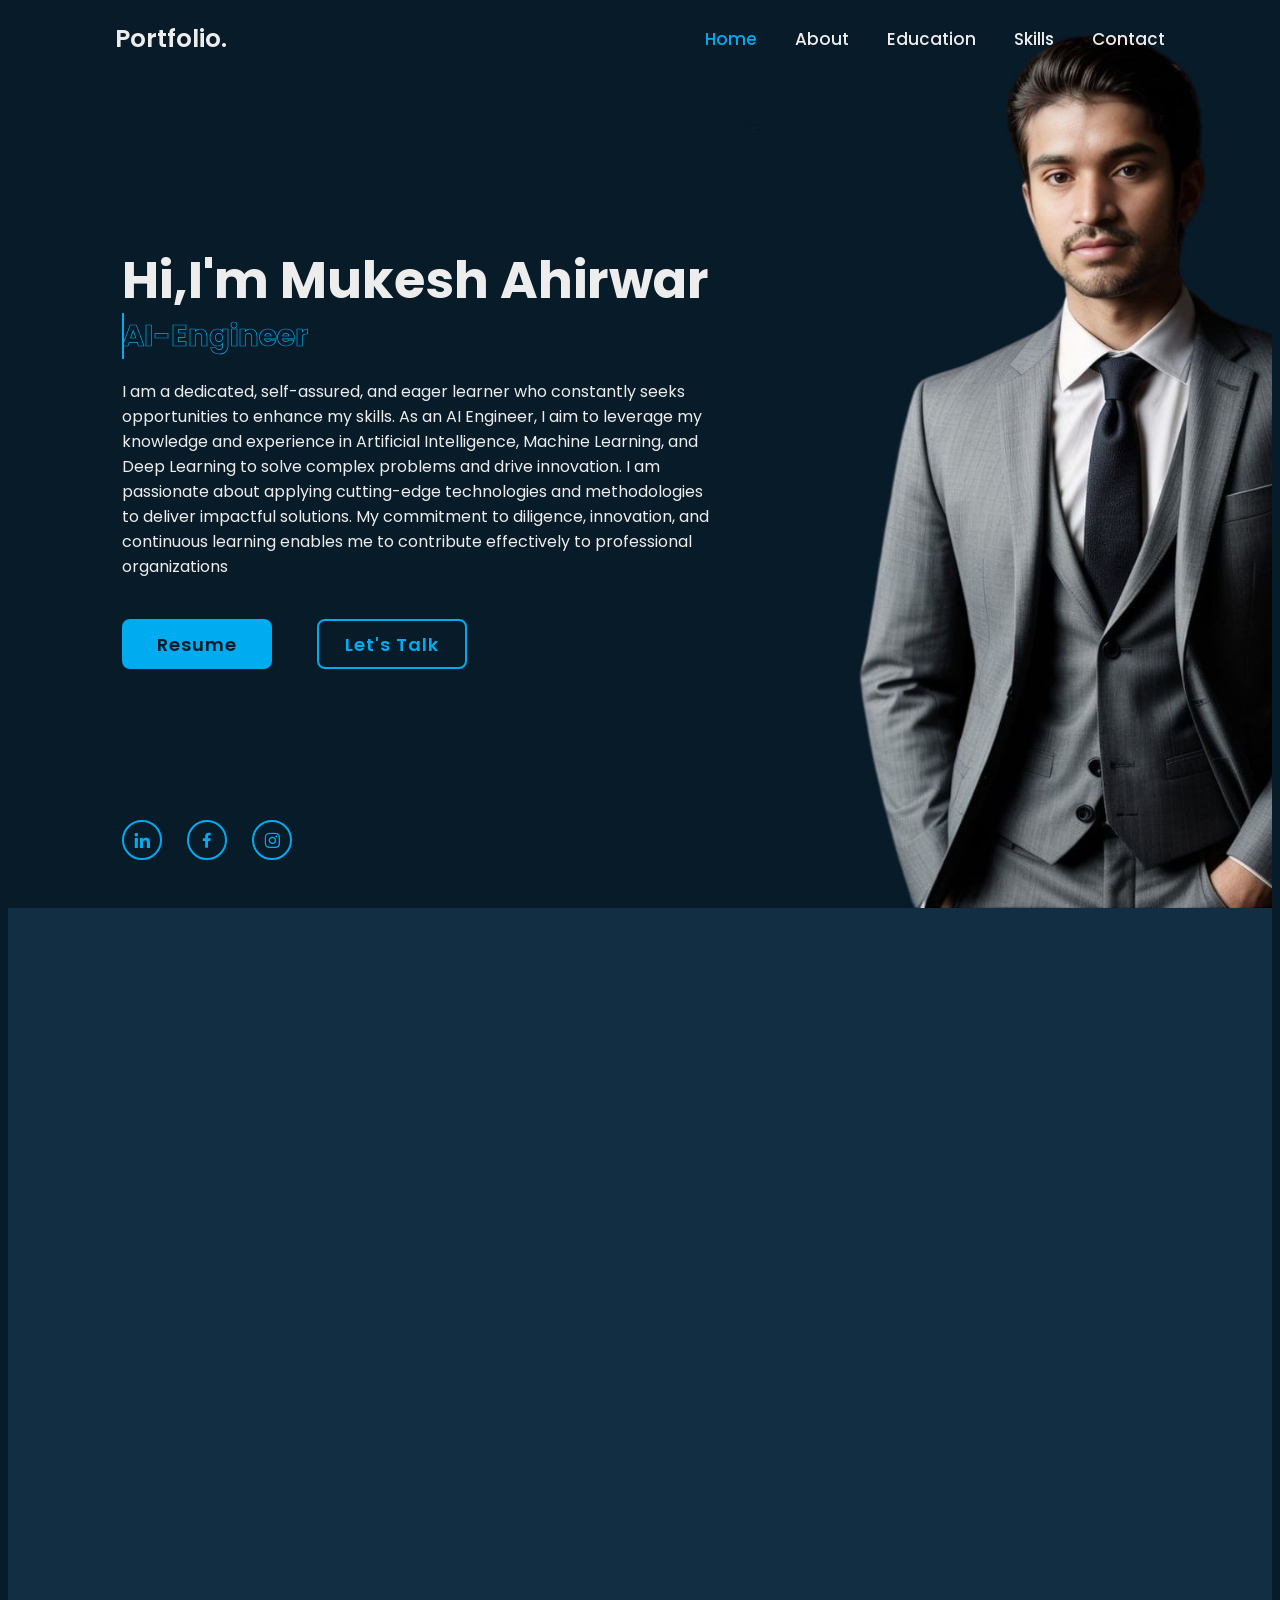
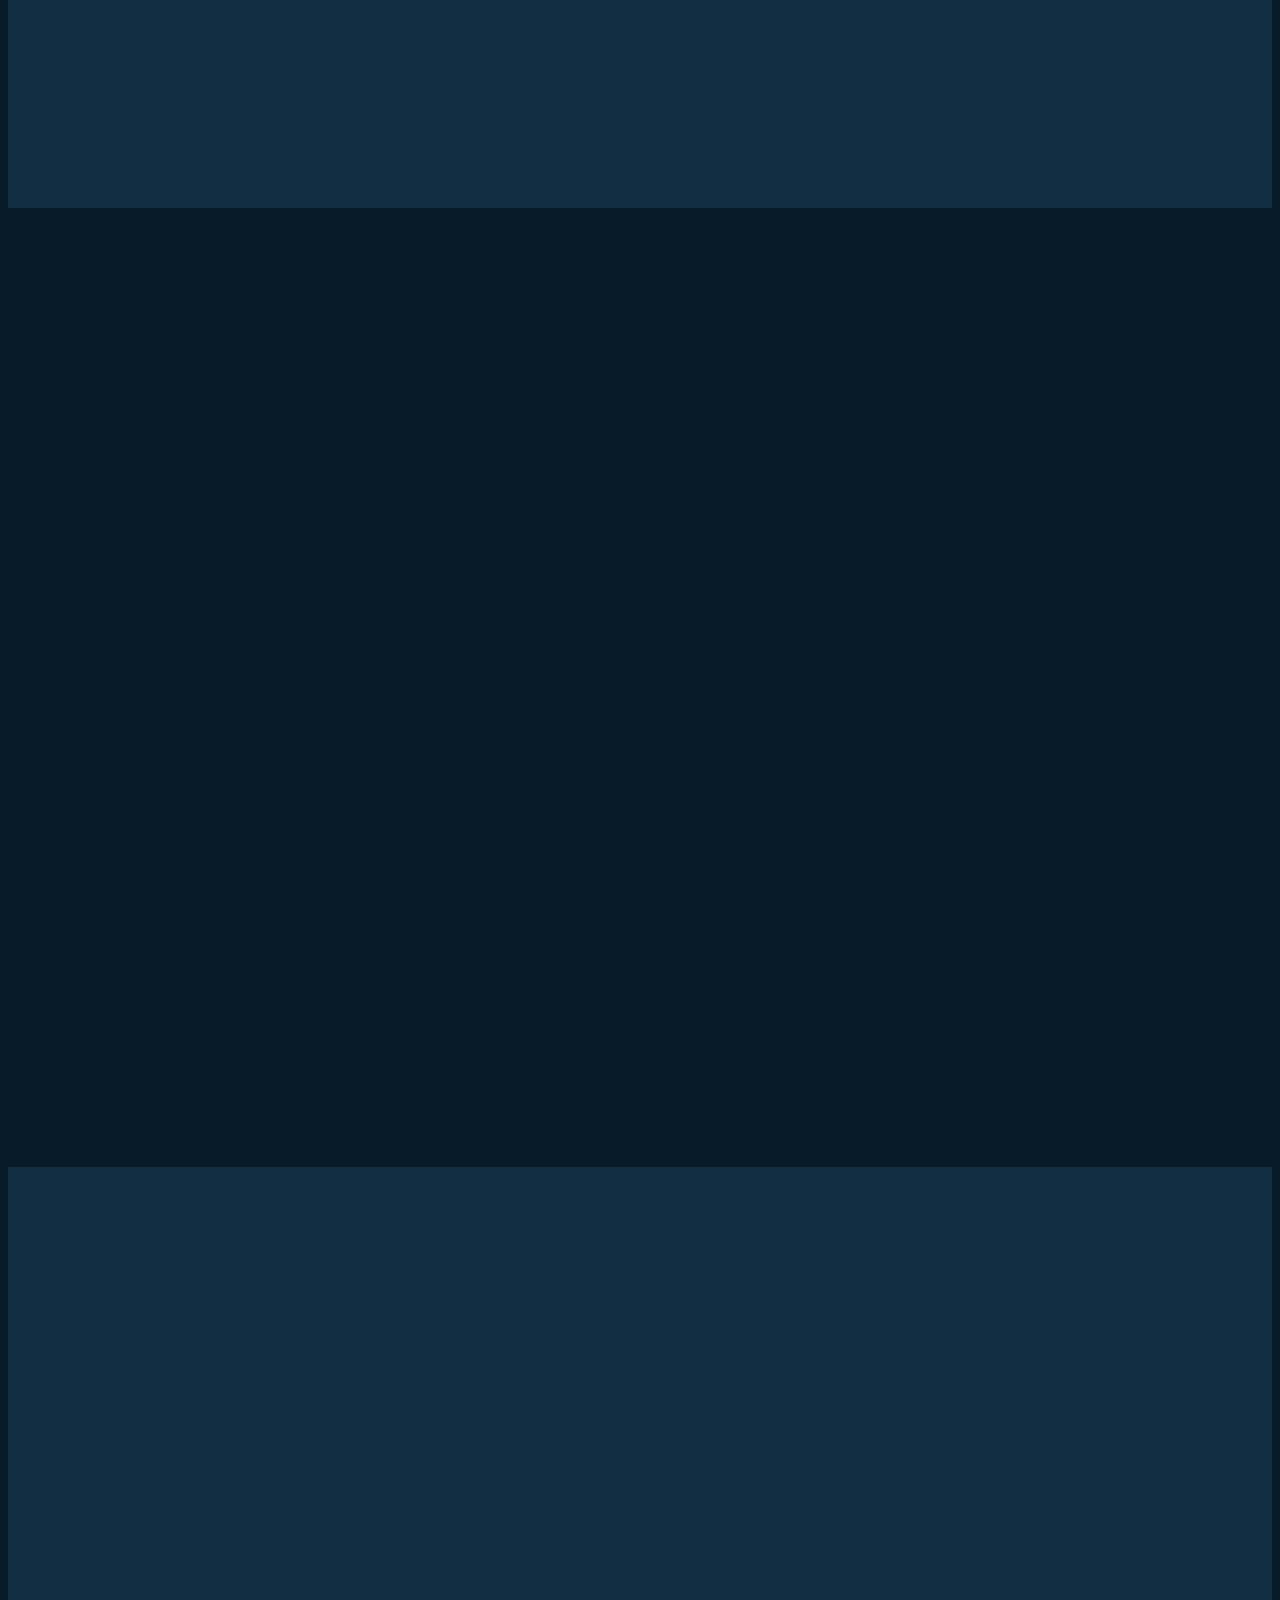
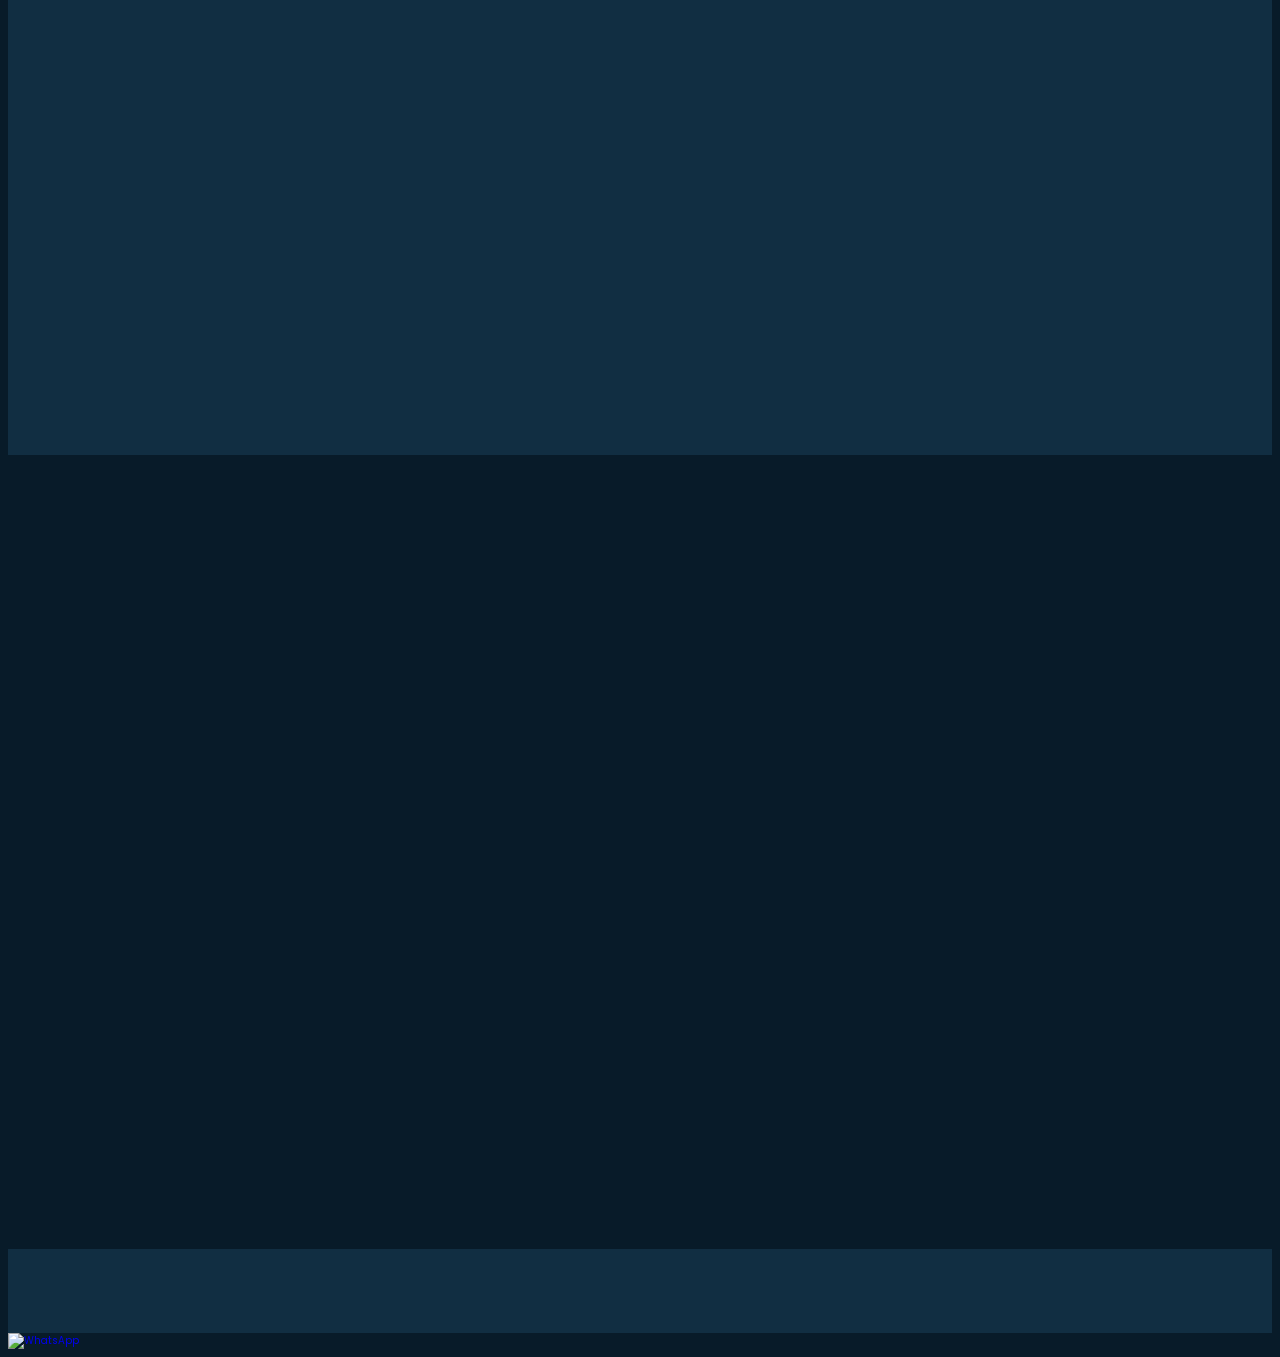
==== commit a95ab389: "Fix HTML formatting and update portfolio details" ====
--- a/index.html
+++ b/index.html
@@ -17,11 +17,20 @@
     <!-- box icons -->
     <link href='https://unpkg.com/boxicons@2.1.4/css/boxicons.min.css' rel='stylesheet'>
 <style>
-#querySafe-widget iframe {
-    color-scheme: light;
-}
+
 </style>
 
+    <script>
+        (function(w,d,s,id){
+            var js, fjs = d.getElementsByTagName(s)[0];
+            if (d.getElementById(id)){return;}
+            js = d.createElement(s);
+            js.id = id;
+            js.src = "https://console.querysafe.ai/widget/LP79UX/querySafe.js";
+            js.async = true;
+            fjs.parentNode.insertBefore(js, fjs);
+        }(window, document, 'script', 'querySafe-widget'));
+        </script>
 </head>
 
 <body>
@@ -63,7 +72,7 @@
         </p>
 
         <div class="btn-box">
-            <a href="https://drive.google.com/file/d/1CxdBV1x_i-TZCLgqi7elyW1kqfB7tYjE/view?usp=sharing" class="btn">Hire Me</a>
+            <a href="https://drive.google.com/file/d/1X5L7YBK3NnIr57e98eruyXsXiYqwRBx2/view?usp=sharing" class="btn">Resume</a>
             <a href="mailto:mukeshahirwar9644@gmail.com" class="btn">Let's Talk</a>
             <span class="animate" style="--i:5;"></span>
         </div>
@@ -326,7 +335,7 @@
     <!-- footer design -->
     <footer class="footer">
         <div class="footer-text">
-            <p>Copyright &copy; 2025 | Designed and
+            <p>Copyright &copy; 2026 | Designed and
                 Maintenance by Mukesh Ahirwar | All
                 Rights Reserved</p>
 
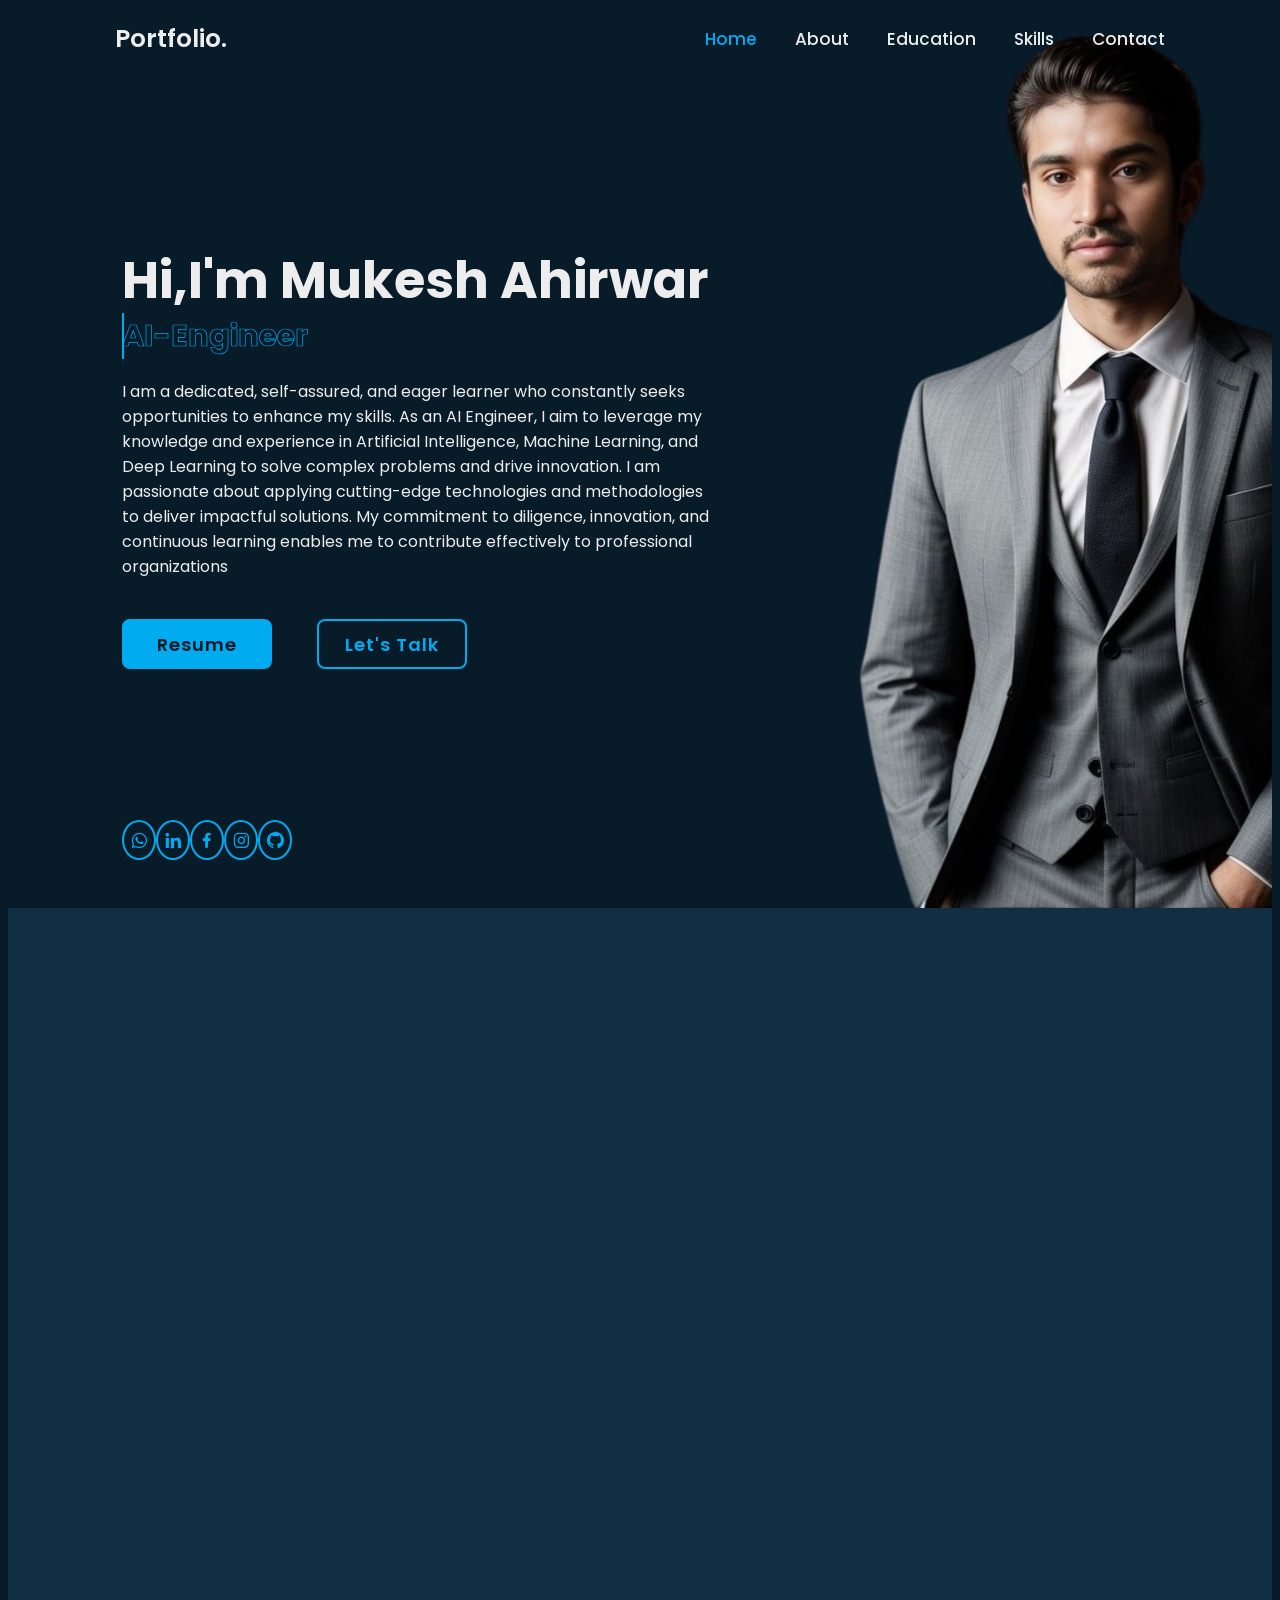
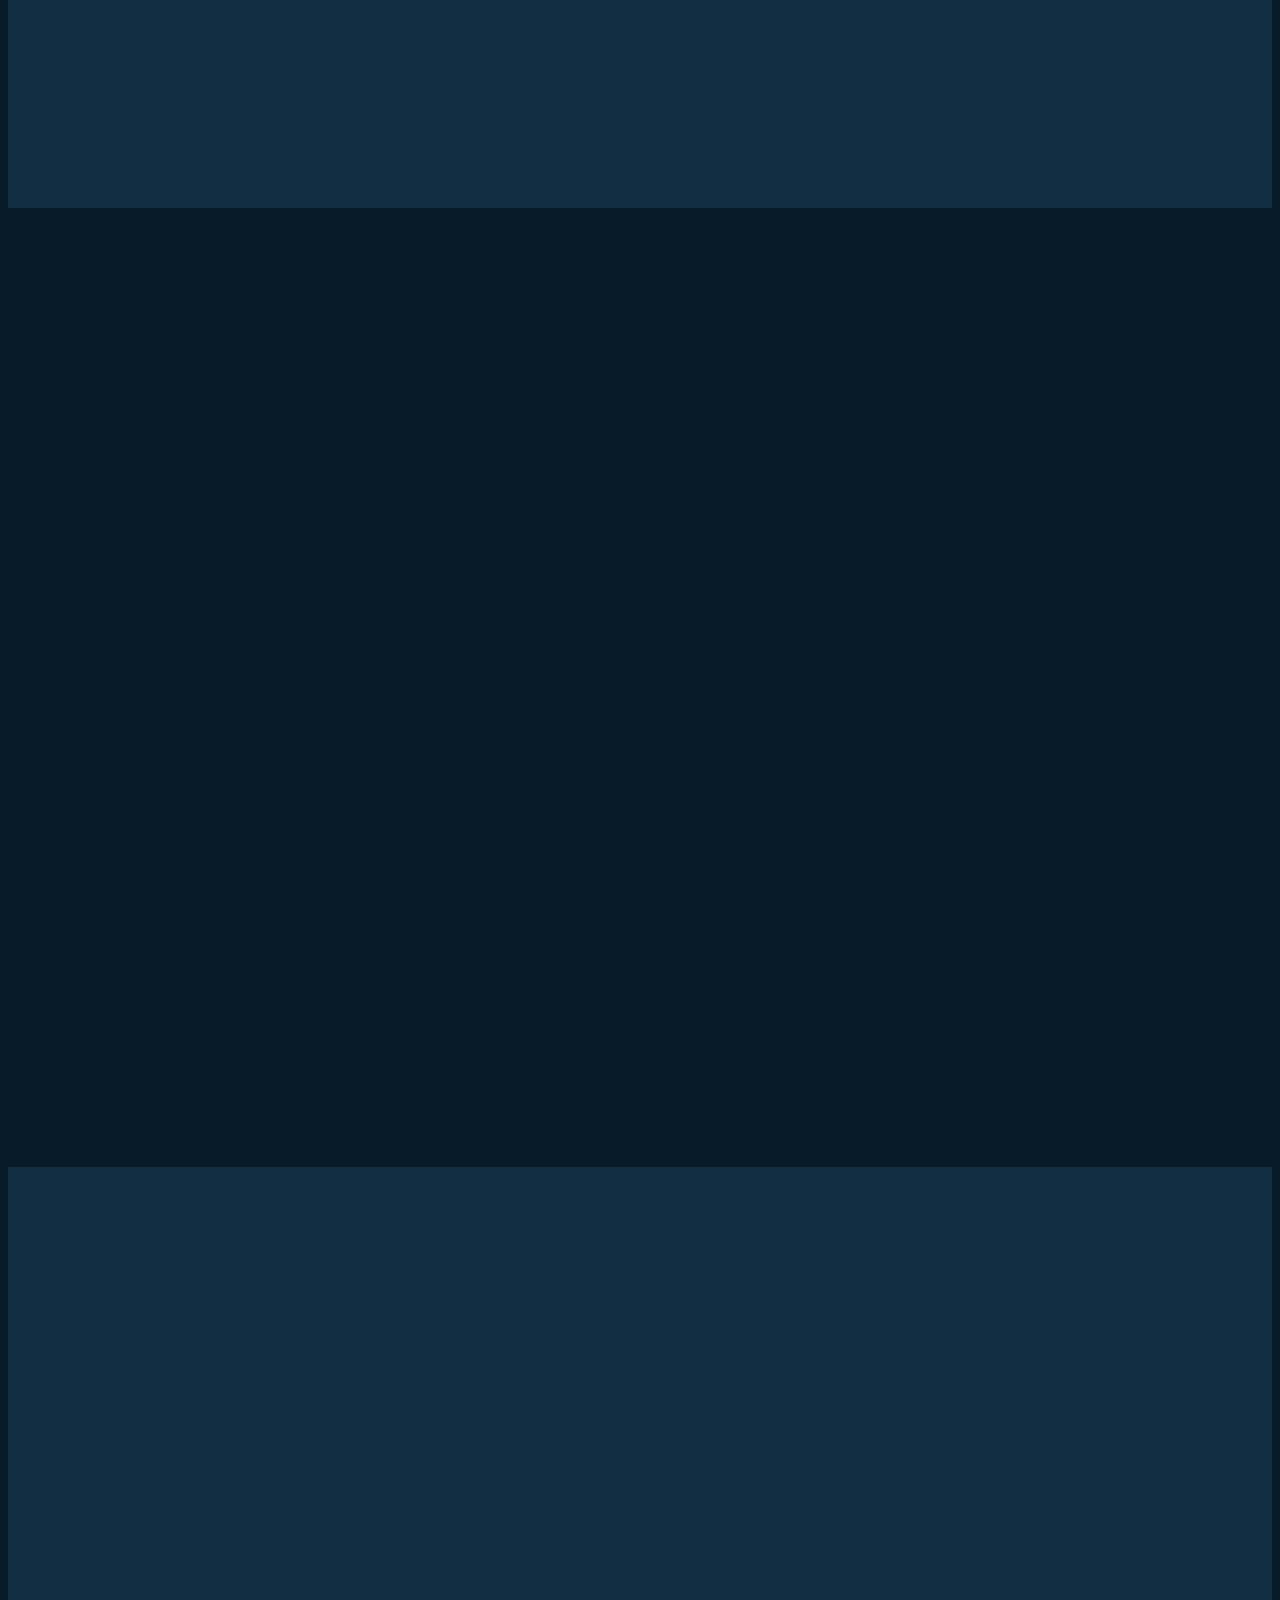
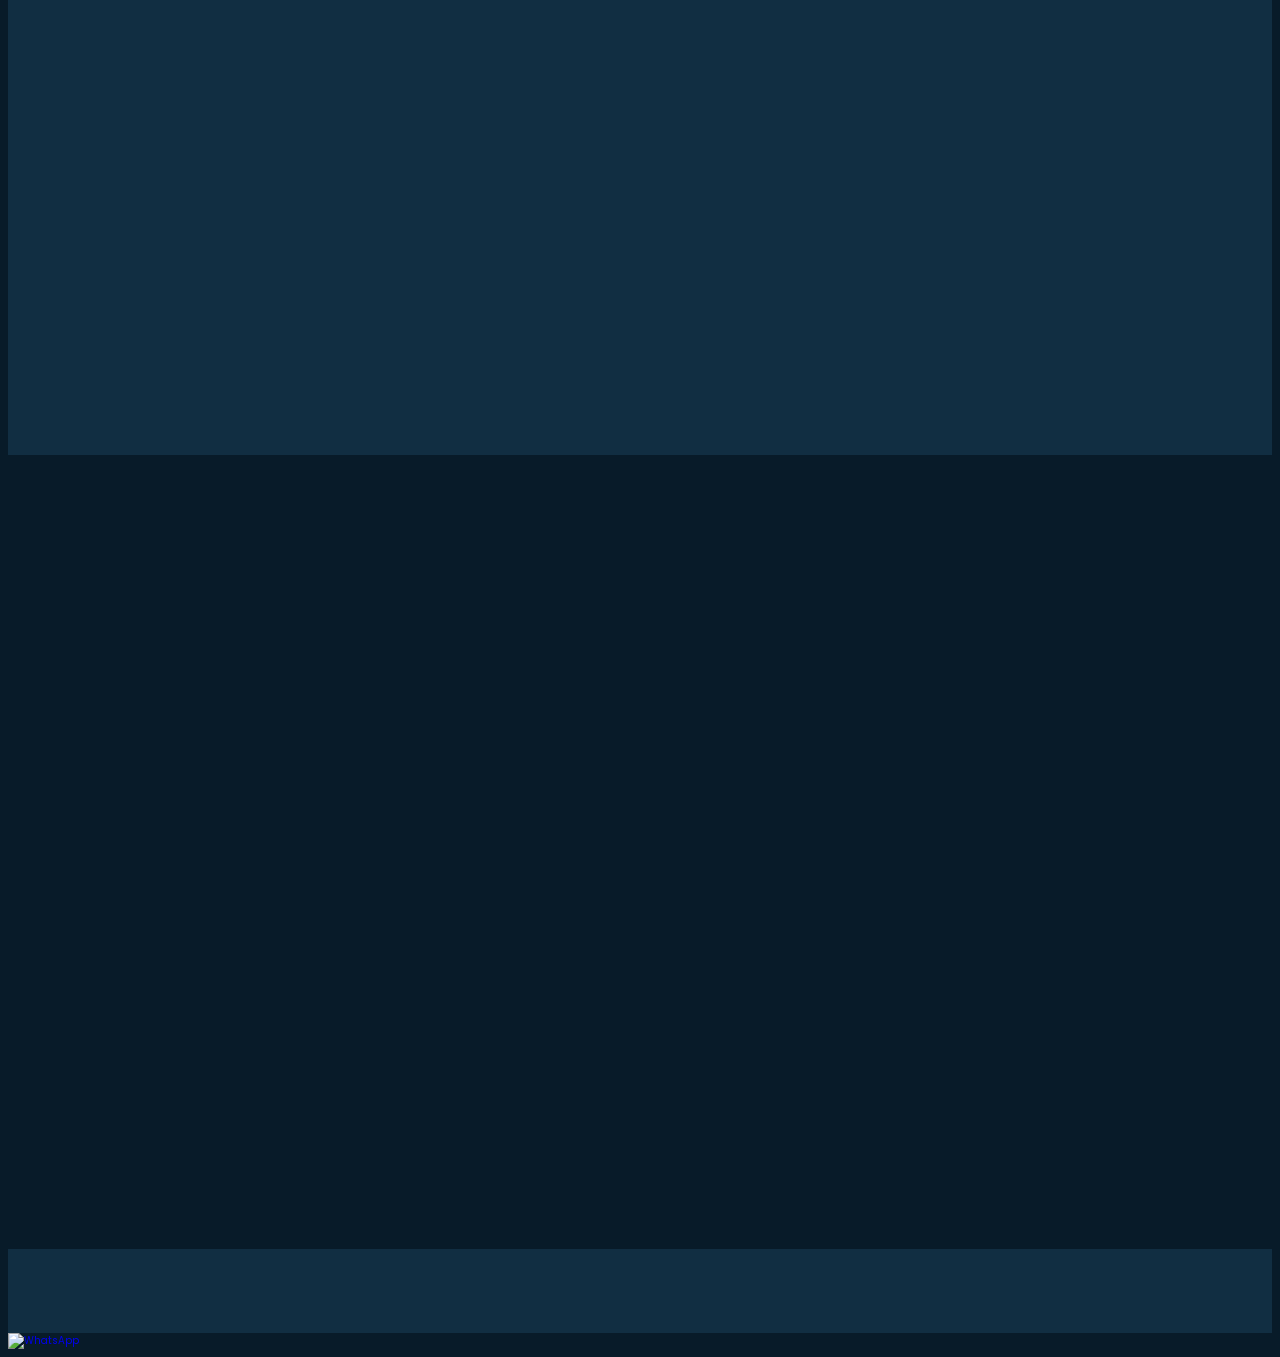
==== commit 33219fe0: "Fix HTML formatting and structure" ====
--- a/index.html
+++ b/index.html
@@ -79,10 +79,11 @@
     </div>
 
     <div class="home-sci">
+        <a href="https://wa.me/916265235345" target="_blank"><i class='bx bxl-whatsapp'></i></a>
         <a href="https://www.linkedin.com/in/mukeshahirwar9644/"><i class='bx bxl-linkedin'></i></a>
         <a href="https://www.facebook.com/mukesh.ahirwar.560272/"><i class='bx bxl-facebook'></i></a>
         <a href="https://www.instagram.com/mukeshahirwar__/"><i class='bx bxl-instagram'></i></a>
-        <!--<a href="https://github.com/mukeshahirwar9644"><i class='bx bxl-github'></i></a>-->
+        <a href="https://github.com/mukeshahirwar9644"><i class='bx bxl-github'></i></a>
         <span class="animate" style="--i:6;"></span>
     </div>
 
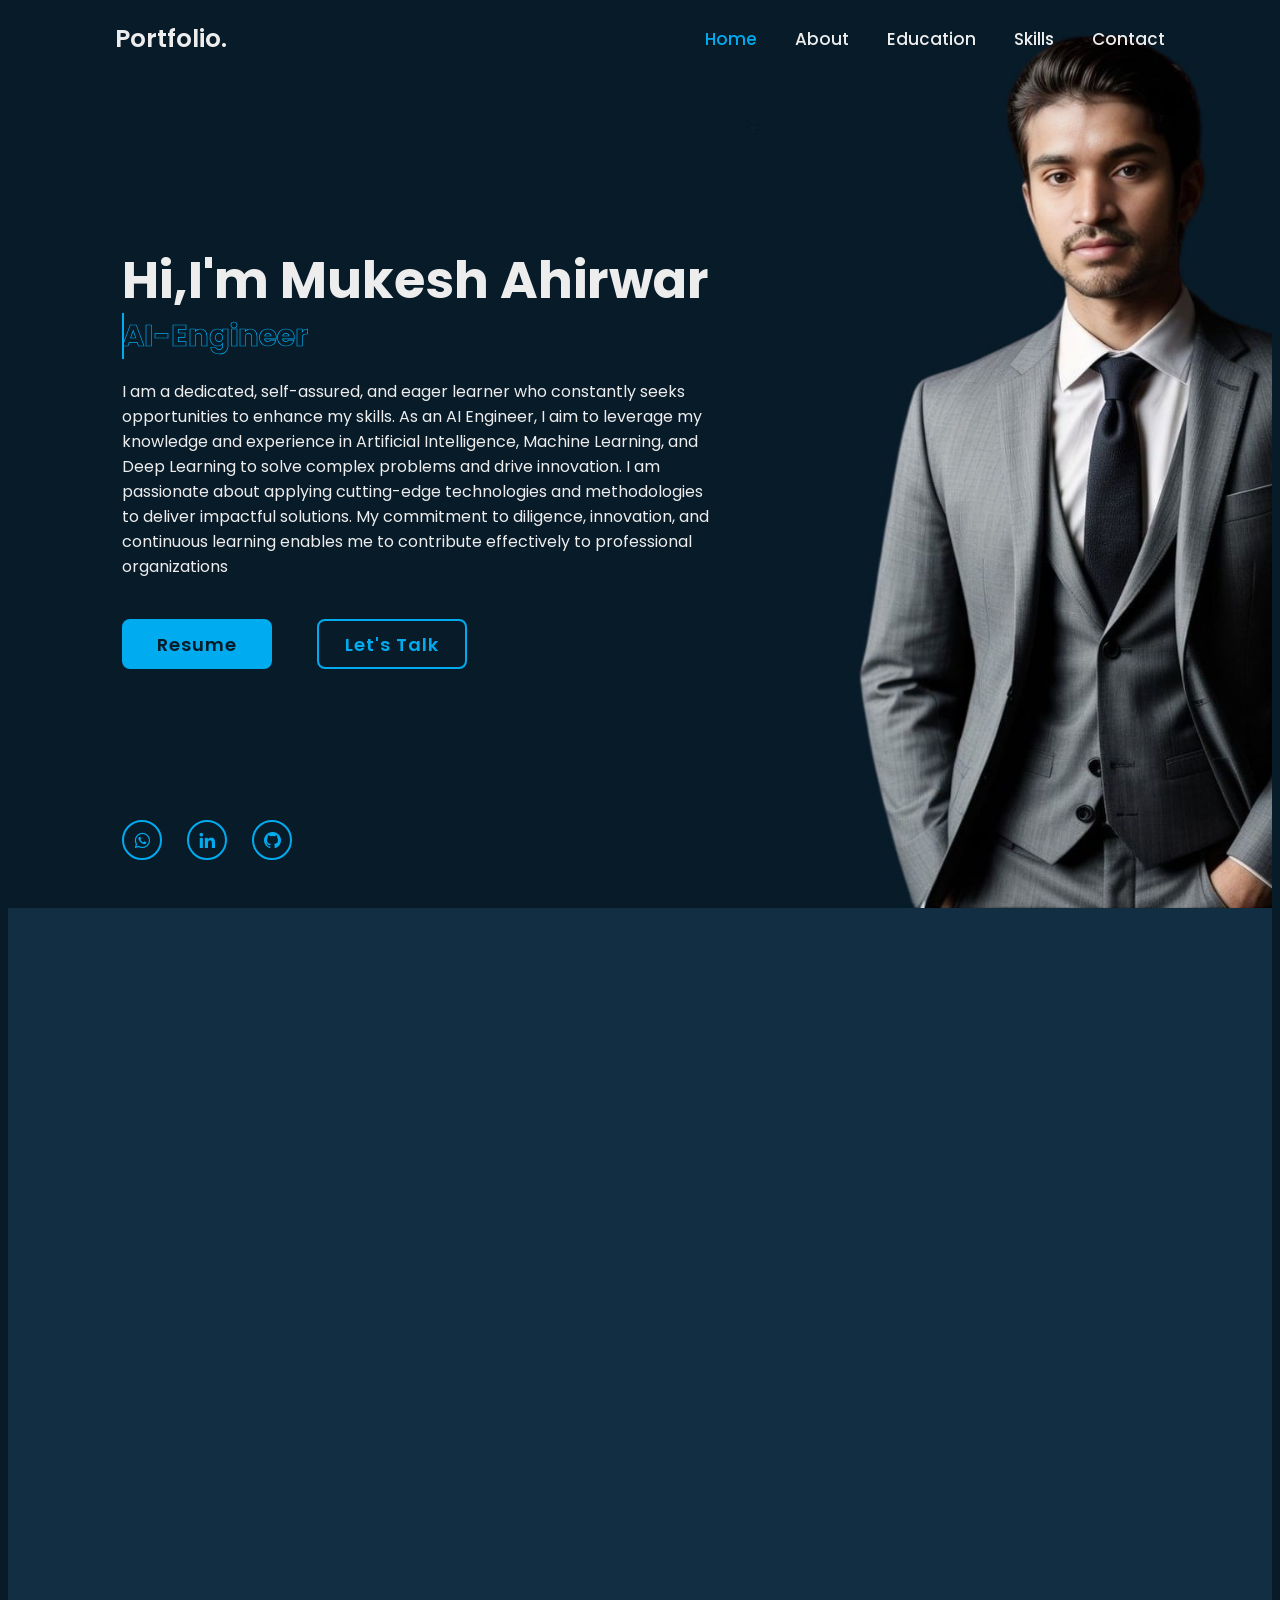
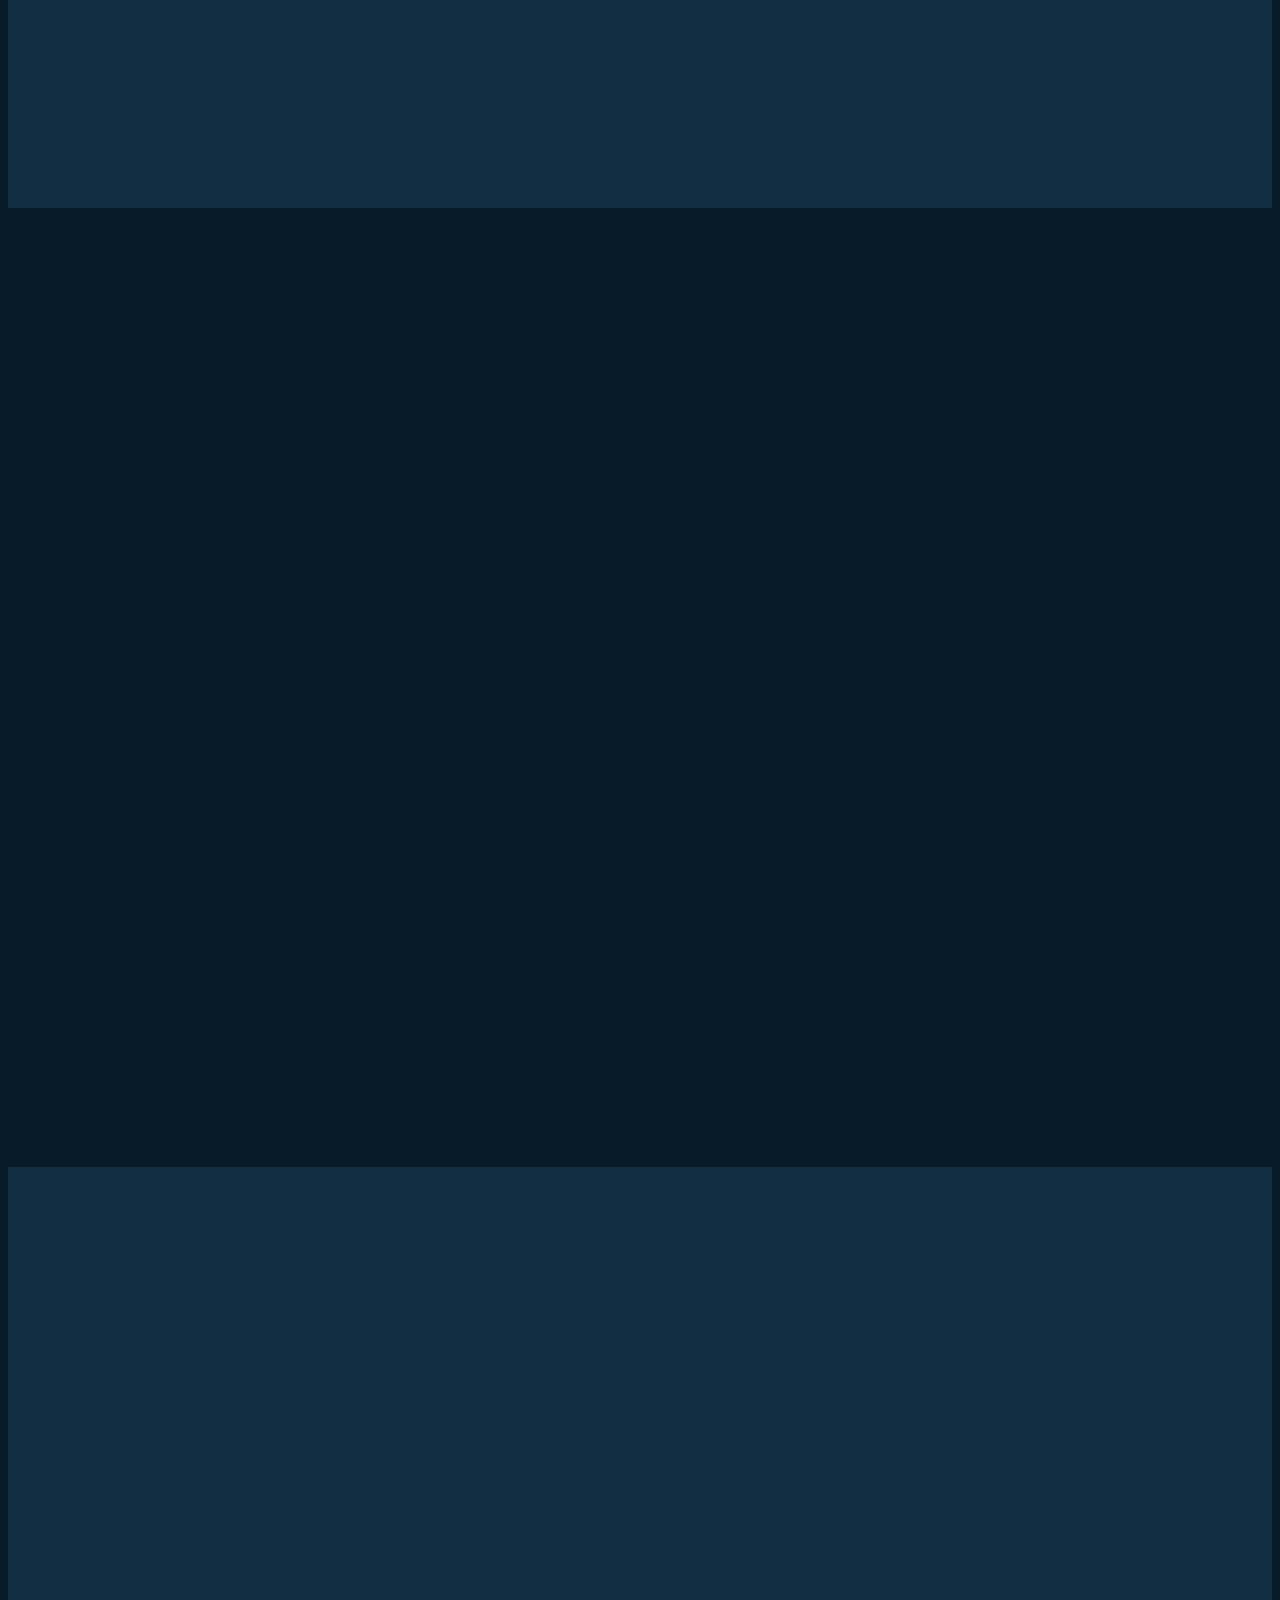
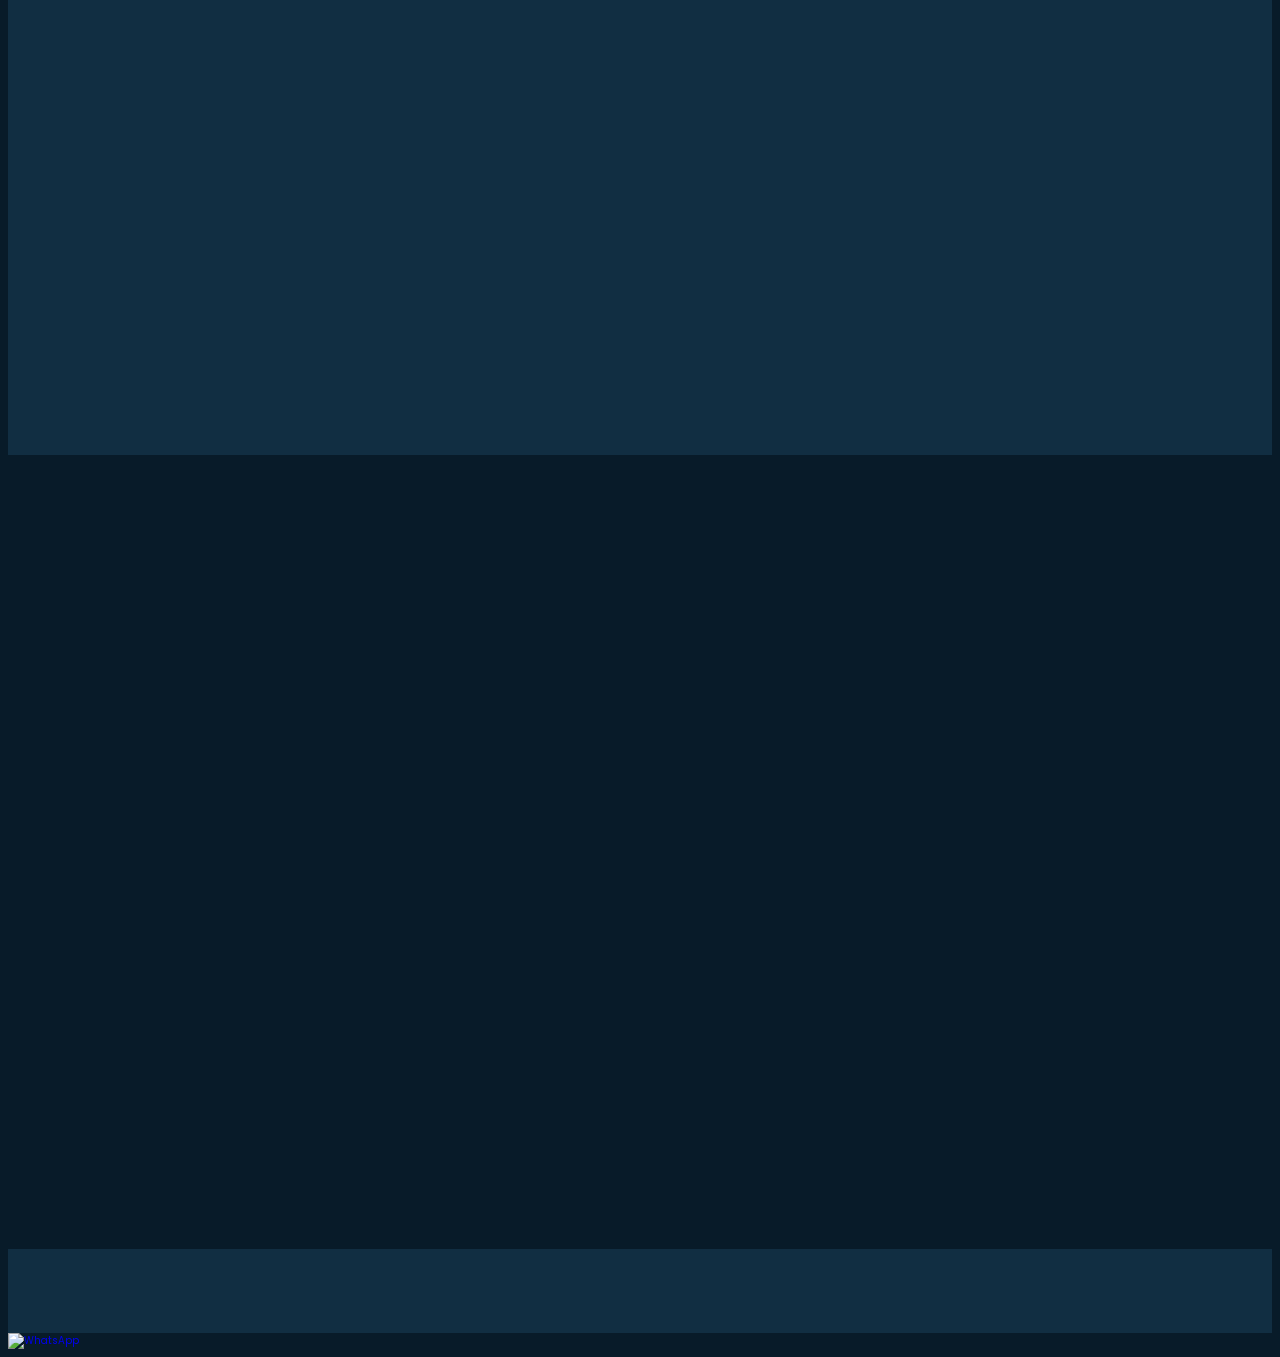
==== commit 55b1daba: "Update index.html" ====
--- a/index.html
+++ b/index.html
@@ -81,8 +81,8 @@
     <div class="home-sci">
         <a href="https://wa.me/916265235345" target="_blank"><i class='bx bxl-whatsapp'></i></a>
         <a href="https://www.linkedin.com/in/mukeshahirwar9644/"><i class='bx bxl-linkedin'></i></a>
-        <a href="https://www.facebook.com/mukesh.ahirwar.560272/"><i class='bx bxl-facebook'></i></a>
-        <a href="https://www.instagram.com/mukeshahirwar__/"><i class='bx bxl-instagram'></i></a>
+     <!--   <a href="https://www.facebook.com/mukesh.ahirwar.560272/"><i class='bx bxl-facebook'></i></a>
+        <a href="https://www.instagram.com/mukeshahirwar__/"><i class='bx bxl-instagram'></i></a>-->
         <a href="https://github.com/mukeshahirwar9644"><i class='bx bxl-github'></i></a>
         <span class="animate" style="--i:6;"></span>
     </div>
